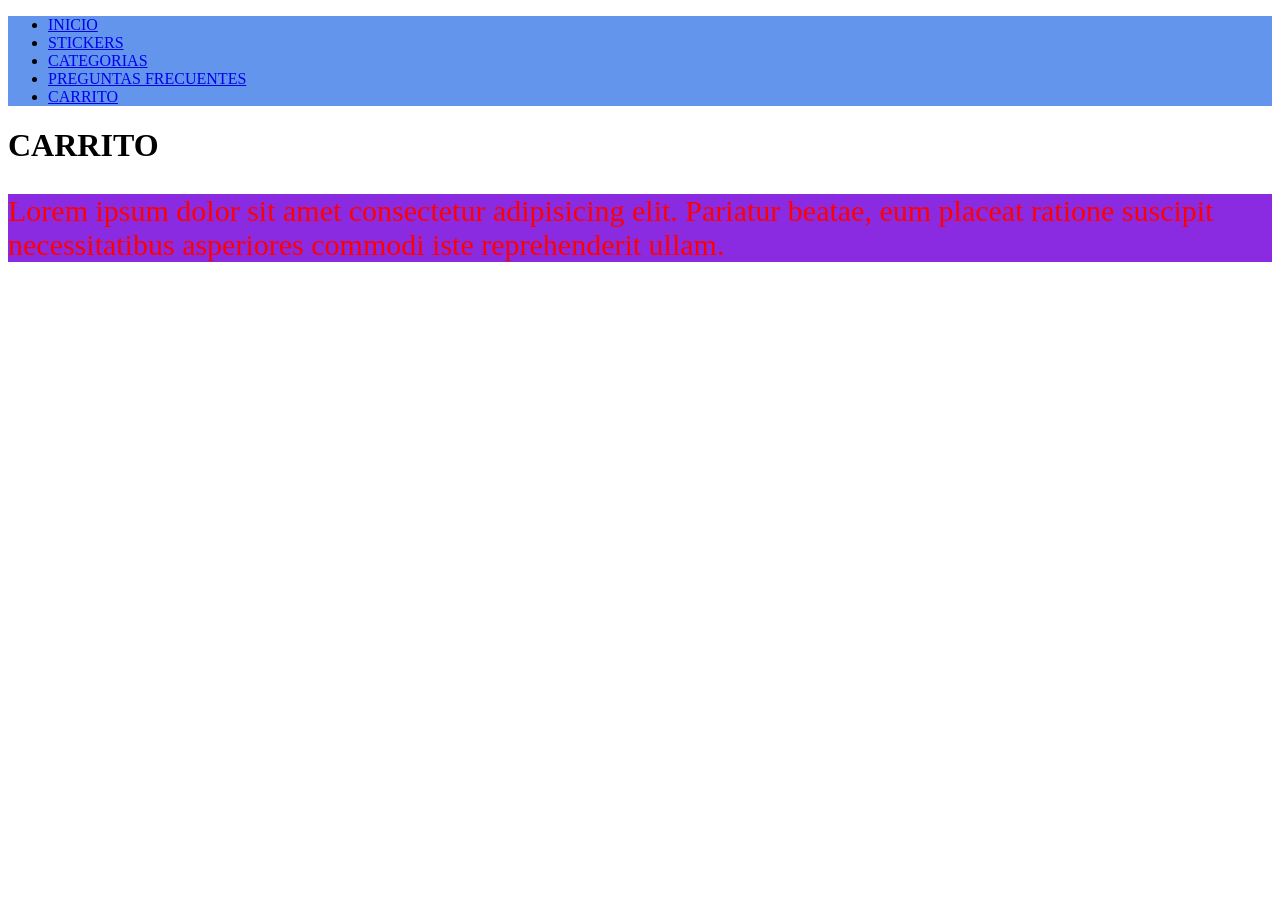
==== pages/carrito.html @ f7669601 "first commit" ====
<!DOCTYPE html>
<html lang="en">
<head>

    <meta charset="UTF-8">
    <meta name="viewport" content="width=, initial-scale=1.0">
    <title>Document</title>

    <link rel="stylesheet" href="../css/style.css">
    
</head>
<body>
    <header id="fondoHeader">
        <nav>
            <ul>
                <li>
                    <a href="../index.html"> INICIO</a>
                </li>
                <li>
                    <a href="./stickers.html"> STICKERS </a>
                </li>
                <li>
                    <a href= "./categorias.html"> CATEGORIAS </a>
                </li>
                <li><a href="./preguntas_frecuentes.html"> PREGUNTAS FRECUENTES </a></li>
            
                <li>
                    <a href="#"> CARRITO </a>
                </li>

            </ul>
        </nav>
    </header>
    <main>
        <h1> CARRITO </h1>

    <P class="colorRojo">Lorem ipsum dolor sit amet consectetur adipisicing elit. Pariatur beatae, eum placeat ratione suscipit
            necessitatibus asperiores commodi iste reprehenderit ullam.</P>
    </main>
    <footer></footer>
</body>
</html>
---- css/style.css ----
@import url('https://fonts.googleapis.com/css2?family=Nunito:ital,wght@0,200..1000;1,200..1000&display=swap');


#fondoHeader {

    background-color: cornflowerblue;



}

.colorVerde {

    color: chartreuse;
}

.colorAmarillo {
    color: yellow;
}

.colorBlanco {

    color: white;
}

.colorRojo {

    color: red;
}

.tipografiaNunito {
    font-family: "Nunito", sans-serif;
}


p {
    background-color: blueviolet;
    font-style: inherit;
    font-size: 30px;}
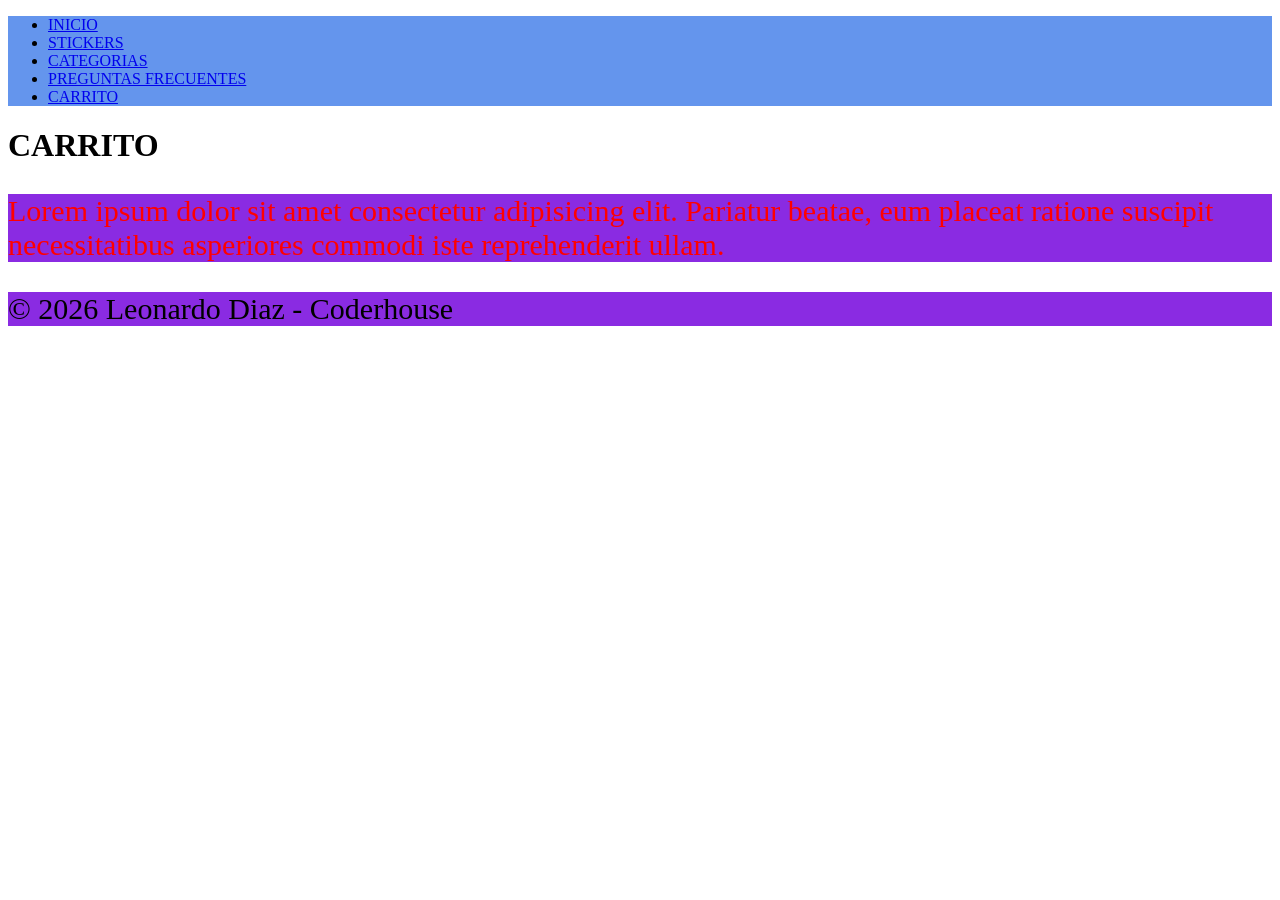
==== commit 578cf2f4: "Agregado de footer con bootstrap en todos los html" ====
--- a/pages/carrito.html
+++ b/pages/carrito.html
@@ -3,7 +3,7 @@
 <head>
 
     <meta charset="UTF-8">
-    <meta name="viewport" content="width=, initial-scale=1.0">
+  <meta name="viewport" content="width=device-width, initial-scale=1.0">
     <title>Document</title>
 
     <link rel="stylesheet" href="../css/style.css">
@@ -37,6 +37,8 @@
     <P class="colorRojo">Lorem ipsum dolor sit amet consectetur adipisicing elit. Pariatur beatae, eum placeat ratione suscipit
             necessitatibus asperiores commodi iste reprehenderit ullam.</P>
     </main>
-    <footer></footer>
+     <footer class="bg-dark text-white text-center py-4 mt-5">
+        <p class="mb-0"> &copy; 2026 Leonardo Diaz - Coderhouse</p>
+    </footer>
 </body>
 </html>
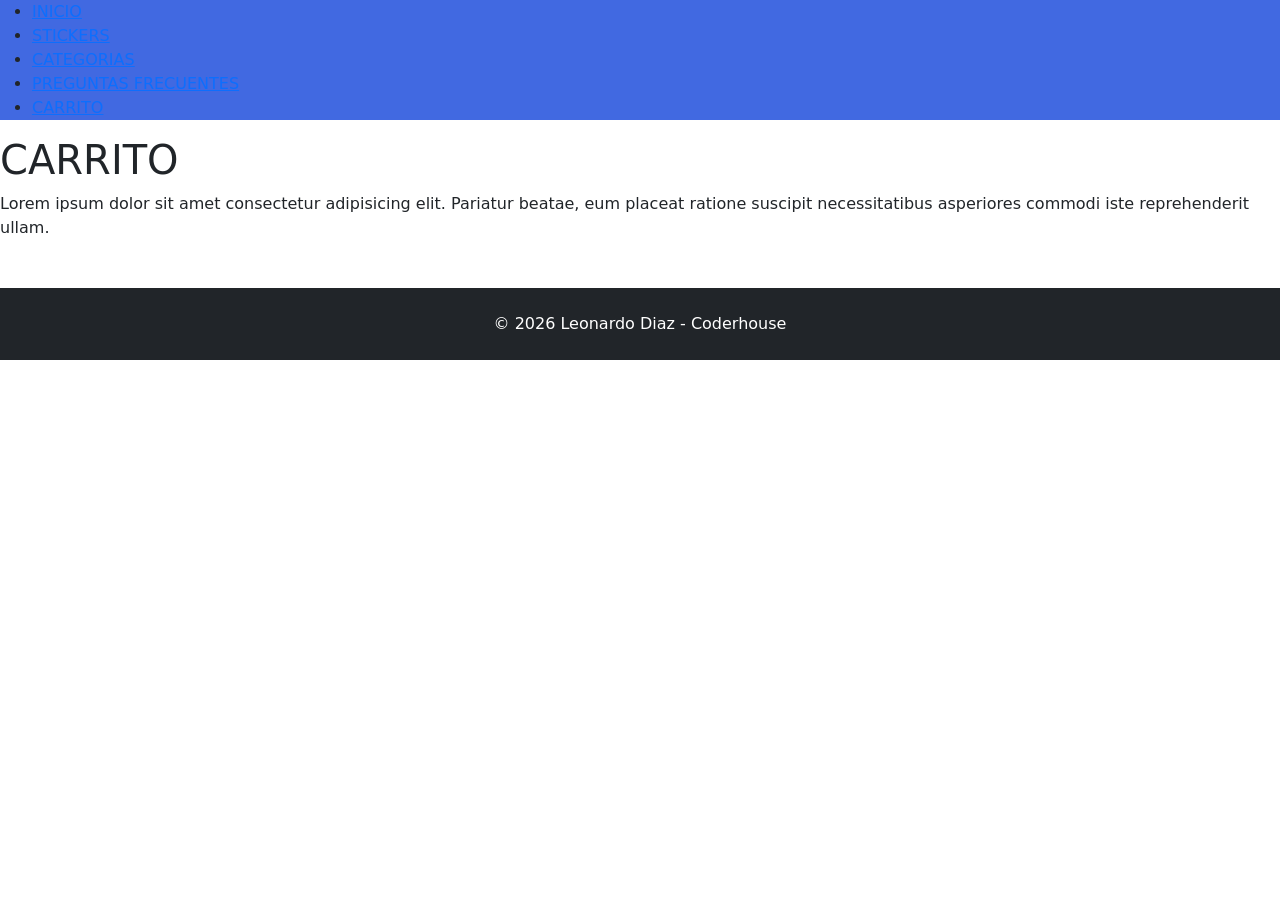
==== commit dfaea468: "Agregado de cdn en html carrito" ====
--- a/pages/carrito.html
+++ b/pages/carrito.html
@@ -7,6 +7,7 @@
     <title>Document</title>
 
     <link rel="stylesheet" href="../css/style.css">
+    <link href="https://cdn.jsdelivr.net/npm/bootstrap@5.3.0/dist/css/bootstrap.min.css" rel="stylesheet">
     
 </head>
 <body>
@@ -40,5 +41,7 @@
      <footer class="bg-dark text-white text-center py-4 mt-5">
         <p class="mb-0"> &copy; 2026 Leonardo Diaz - Coderhouse</p>
     </footer>
+
+    <script src="https://cdn.jsdelivr.net/npm/bootstrap@5.3.0/dist/js/bootstrap.bundle.min.js"></script>
 </body>
 </html>
--- a/css/style.css
+++ b/css/style.css
@@ -1,39 +1,74 @@
 @import url('https://fonts.googleapis.com/css2?family=Nunito:ital,wght@0,200..1000;1,200..1000&display=swap');
 
+/*Variables Globales*/
+:root{
+--color-fondo:#ffffff;
+--color-texto:#1a1a1a;
+--color-logo:#4169E1;
+--fuente-principal:'Nunito', sans-serif;
+}
 
+/* Estilo general para el body */
+body{
+    background-color: var(--color-fondo);
+    color:var(--color-texto);
+    font-family:var(--fuente-principal);
+    font-size: 1.1rem;
+}
+
+/* Estilo para el header */
 #fondoHeader {
+    background-color: var(--color-logo);
+    transition: background-color 0.5s ease;    
+}
 
-    background-color: cornflowerblue;
+/*Tamaño logo*/
+.logo-nav {
+    width: 12rem;
+    height: auto;
+    transition: transform 0.3s ease ;
+}
+
+/* Efecto hover para el logo */
+.logo-nav:hover {
+    transform: scale(1.05);
+}
 
 
-
+/* Efecto hover para el header */
+.navbar-dark .navbar-nav .nav-link:hover {
+    color: #ffde59;
+   transition: all 0.3s ease;
 }
 
-.colorVerde {
-
-    color: chartreuse;
+.container {
+    padding-top: 2rem;
+    padding-bottom: 2rem;
 }
 
-.colorAmarillo {
-    color: yellow;
+/* Estilos de la sección de productor */
+
+.card-sticker {
+    transition: transform 0.3s ease, box-shadow 0.3s ease;
+}   
+
+.card-sticker:hover {
+    transform: translateY(-10px);
+    box-shadow: 0 10px 20px rgba(0, 0, 0, 0.1)!important;
 }
 
-.colorBlanco {
-
-    color: white;
+/* Animaciones y efectos movimiento sticker principal */
+.floating-sticker{
+    filter: drop-shadow(10px 10px 15px rgba(0,0,0,0.15));
+    
+    animation: float 4s ease-in-out infinite;
 }
 
-.colorRojo {
-
-    color: red;
+@keyframes float{
+    0%{transform: translateY(0px);}
+    50% {transform: translateY(-20px);}
+    100% {transform: translateY(0px); }
 }
-
 .tipografiaNunito {
     font-family: "Nunito", sans-serif;
 }
-
-
-p {
-    background-color: blueviolet;
-    font-style: inherit;
-    font-size: 30px;} 
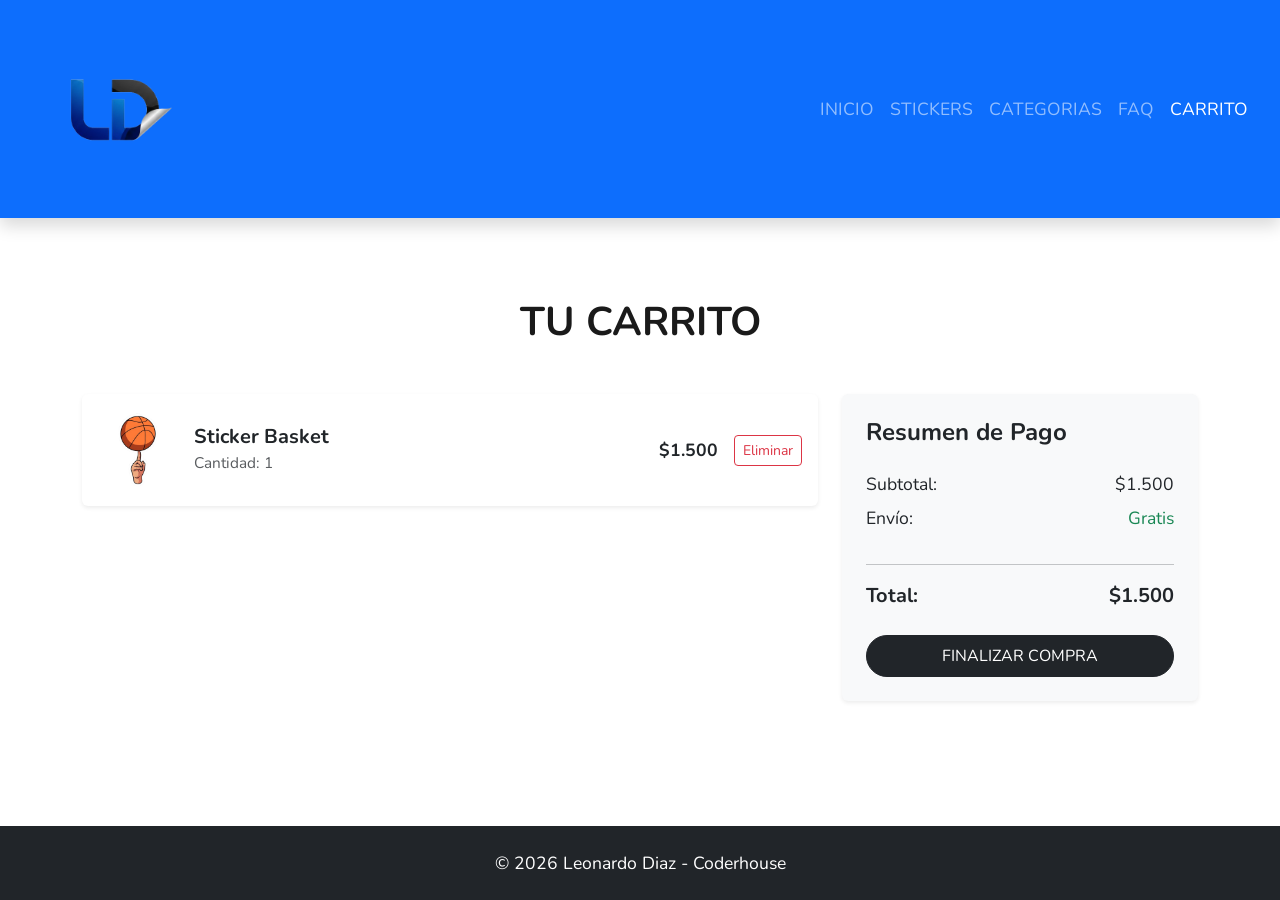
==== commit 1882f18b: "Maqueta para carrito con bootstrap" ====
--- a/pages/carrito.html
+++ b/pages/carrito.html
@@ -1,44 +1,81 @@
 <!DOCTYPE html>
-<html lang="en">
+<html lang="es">
 <head>
+    <meta charset="UTF-8">
+    <meta name="viewport" content="width=device-width, initial-scale=1.0">
+    <title>Mi Carrito - Sticker Shop</title>
 
-    <meta charset="UTF-8">
-  <meta name="viewport" content="width=device-width, initial-scale=1.0">
-    <title>Document</title>
+    <link href="https://cdn.jsdelivr.net/npm/bootstrap@5.3.0/dist/css/bootstrap.min.css" rel="stylesheet">
+    <link rel="stylesheet" href="../css/style.css">
+</head>
 
-    <link rel="stylesheet" href="../css/style.css">
-    <link href="https://cdn.jsdelivr.net/npm/bootstrap@5.3.0/dist/css/bootstrap.min.css" rel="stylesheet">
-    
-</head>
-<body>
+<body class="d-flex flex-column min-vh-100">
+
     <header id="fondoHeader">
-        <nav>
-            <ul>
-                <li>
-                    <a href="../index.html"> INICIO</a>
-                </li>
-                <li>
-                    <a href="./stickers.html"> STICKERS </a>
-                </li>
-                <li>
-                    <a href= "./categorias.html"> CATEGORIAS </a>
-                </li>
-                <li><a href="./preguntas_frecuentes.html"> PREGUNTAS FRECUENTES </a></li>
-            
-                <li>
-                    <a href="#"> CARRITO </a>
-                </li>
+        <nav class="navbar navbar-expand-lg navbar-dark bg-primary shadow">
+            <div class="container-fluid px-4">
+                <a class="navbar-brand fw-bold" href="../index.html">
+                    <img src="../assets/imagenes/Logo_LD.png" alt="Logo sticker" class="logo-nav">
+                </a>
 
-            </ul>
+                <button class="navbar-toggler" type="button" data-bs-toggle="collapse" data-bs-target="#navbarNav"> 
+                    <span class="navbar-toggler-icon"></span> 
+                </button>
+
+                <div class="collapse navbar-collapse" id="navbarNav">
+                    <ul class="navbar-nav ms-auto">
+                        <li class="nav-item"><a class="nav-link" href="../index.html">INICIO</a></li>
+                        <li class="nav-item"><a class="nav-link" href="stickers.html">STICKERS</a></li>
+                        <li class="nav-item"><a class="nav-link" href="categorias.html">CATEGORIAS</a></li>
+                        <li class="nav-item"><a class="nav-link" href="preguntas_frecuentes.html">FAQ</a></li>
+                        <li class="nav-item"><a class="nav-link active" href="#">CARRITO</a></li> 
+                    </ul>
+                </div>
+            </div>
         </nav>
     </header>
-    <main>
-        <h1> CARRITO </h1>
 
-    <P class="colorRojo">Lorem ipsum dolor sit amet consectetur adipisicing elit. Pariatur beatae, eum placeat ratione suscipit
-            necessitatibus asperiores commodi iste reprehenderit ullam.</P>
+    <main class="container my-5 flex-grow-1">
+        <h1 class="text-center fw-bold mb-5">TU CARRITO</h1>
+        
+        <div class="row">
+            <div class="col-lg-8 mb-4">
+                <div class="card shadow-sm p-3 border-0 mb-3 card-sticker">
+                    <div class="d-flex align-items-center justify-content-between flex-wrap">
+                        <img src="../assets/imagenes/basket_mano_+_pelota-removebg-preview.png" width="80" alt="Sticker Basket">
+                        <div class="ms-3 flex-grow-1">
+                            <h5 class="mb-0 fw-bold">Sticker Basket</h5>
+                            <small class="text-muted">Cantidad: 1</small>
+                        </div>
+                        <p class="mb-0 fw-bold mx-3">$1.500</p>
+                        <button class="btn btn-sm btn-outline-danger">Eliminar</button>
+                    </div>
+                </div>
+                </div>
+
+            <div class="col-lg-4">
+                <div class="card shadow-sm border-0 p-4 bg-light">
+                    <h4 class="fw-bold mb-4">Resumen de Pago</h4>
+                    <div class="d-flex justify-content-between mb-2">
+                        <span>Subtotal:</span>
+                        <span>$1.500</span>
+                    </div>
+                    <div class="d-flex justify-content-between mb-3">
+                        <span>Envío:</span>
+                        <span class="text-success">Gratis</span>
+                    </div>
+                    <hr>
+                    <div class="d-flex justify-content-between mb-4">
+                        <span class="fw-bold fs-5">Total:</span>
+                        <span class="fw-bold fs-5">$1.500</span>
+                    </div>
+                    <button class="btn btn-dark w-100 rounded-pill py-2">FINALIZAR COMPRA</button>
+                </div>
+            </div>
+        </div>
     </main>
-     <footer class="bg-dark text-white text-center py-4 mt-5">
+
+    <footer class="bg-dark text-white text-center py-4">
         <p class="mb-0"> &copy; 2026 Leonardo Diaz - Coderhouse</p>
     </footer>
 
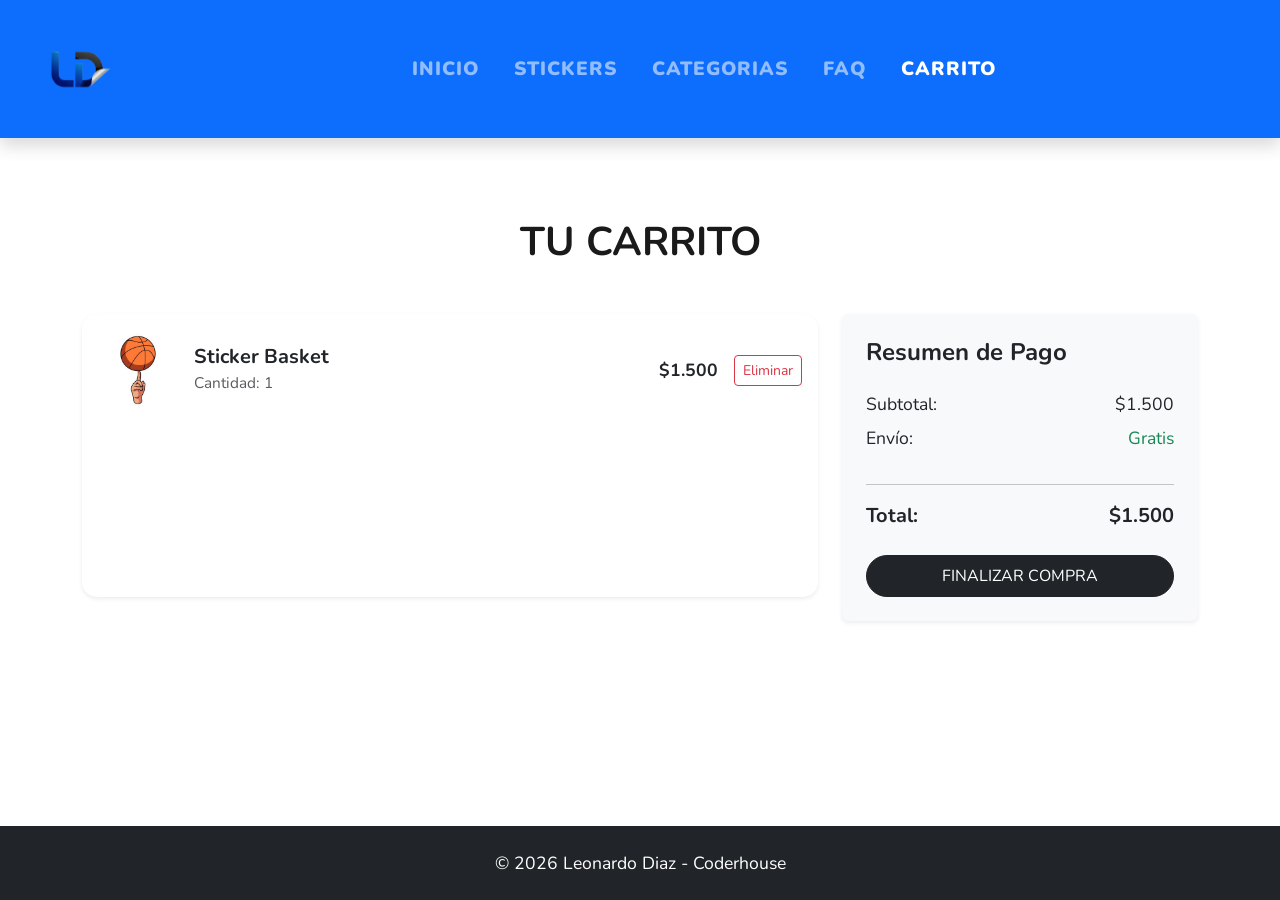
==== commit 643cda28: "Todas las paginas html con contenido" ====
--- a/pages/carrito.html
+++ b/pages/carrito.html
@@ -23,7 +23,7 @@
                 </button>
 
                 <div class="collapse navbar-collapse" id="navbarNav">
-                    <ul class="navbar-nav ms-auto">
+                    <ul class="navbar-nav mx-auto">
                         <li class="nav-item"><a class="nav-link" href="../index.html">INICIO</a></li>
                         <li class="nav-item"><a class="nav-link" href="stickers.html">STICKERS</a></li>
                         <li class="nav-item"><a class="nav-link" href="categorias.html">CATEGORIAS</a></li>
--- a/css/style.css
+++ b/css/style.css
@@ -1,74 +1,242 @@
-@import url('https://fonts.googleapis.com/css2?family=Nunito:ital,wght@0,200..1000;1,200..1000&display=swap');
-
-/*Variables Globales*/
-:root{
---color-fondo:#ffffff;
---color-texto:#1a1a1a;
---color-logo:#4169E1;
---fuente-principal:'Nunito', sans-serif;
+@charset "UTF-8";
+@import url("https://fonts.googleapis.com/css2?family=Nunito:ital,wght@0,200..1000;1,200..1000&display=swap");
+/* Animaciones y efectos movimiento sticker principal */
+@keyframes float {
+  0% {
+    transform: translateY(0);
+  }
+  50% {
+    transform: translateY(-20px);
+  }
+  100% {
+    transform: translateY(0);
+  }
+}
+* {
+  margin: 0;
+  padding: 0;
+  box-sizing: border-box;
+}
+
+body {
+  margin: 0;
+  padding: 0;
+}
+
+ul, ol {
+  list-style: none;
+}
+
+a {
+  text-decoration: none;
+  color: inherit;
 }
 
 /* Estilo general para el body */
-body{
-    background-color: var(--color-fondo);
-    color:var(--color-texto);
-    font-family:var(--fuente-principal);
-    font-size: 1.1rem;
-}
-
-/* Estilo para el header */
+body {
+  background-color: #ffffff;
+  color: #1a1a1a;
+  font-family: "Nunito", sans-serif;
+  font-size: 1.1rem;
+}
+
+.tipografiaNunito {
+  font-family: "Nunito", sans-serif, sans-serif !important;
+}
+
+main.container {
+  padding-top: 2rem;
+  padding-bottom: 2rem;
+}
+
 #fondoHeader {
-    background-color: var(--color-logo);
-    transition: background-color 0.5s ease;    
-}
-
-/*Tamaño logo*/
-.logo-nav {
-    width: 12rem;
-    height: auto;
-    transition: transform 0.3s ease ;
-}
-
-/* Efecto hover para el logo */
-.logo-nav:hover {
-    transform: scale(1.05);
-}
-
-
-/* Efecto hover para el header */
-.navbar-dark .navbar-nav .nav-link:hover {
-    color: #ffde59;
-   transition: all 0.3s ease;
-}
-
-.container {
-    padding-top: 2rem;
-    padding-bottom: 2rem;
-}
-
-/* Estilos de la sección de productor */
+  background-color: #4169E1;
+}
+#fondoHeader .navbar-nav {
+  display: flex;
+  flex-direction: column;
+  align-items: center;
+  gap: 15px;
+  padding: 1rem 0;
+}
+#fondoHeader .logo-nav {
+  max-width: 7rem;
+  height: auto;
+  transition: transform 0.3s ease;
+  vertical-align: middle;
+}
+#fondoHeader .logo-nav:hover {
+  transform: scale(1.1);
+}
+@media (min-width: 1024px) {
+  #fondoHeader .navbar-nav {
+    flex-direction: row;
+    justify-content: center;
+    padding: 0;
+    gap: 5px;
+  }
+}
+#fondoHeader .nav-link {
+  font-family: "Nunito", sans-serif !important;
+  font-size: 1.2rem !important;
+  font-weight: 1000 !important;
+  letter-spacing: 1px !important;
+  padding-left: 15px !important;
+  padding-right: 15px !important;
+}
+#fondoHeader .navbar-dark .navbar-nav .nav-link:hover {
+  color: #ffde59;
+  transition: all 0.3s ease-in-out !important;
+}
+
+.animacion-flotar {
+  filter: drop-shadow(15px 15px 20px rgba(0, 0, 0, 0.4)) !important;
+  animation: float 4s ease-in-out infinite;
+}
+
+.contenedor-carrusel {
+  background-color: #4169E1;
+  border: 2px solid #eeeeee;
+  border-radius: 20px;
+  padding: 2rem !important;
+  box-shadow: 0 10px 30px rgba(0, 0, 0, 0.5);
+  margin: 2rem auto;
+  max-width: 95% !important;
+  height: auto !important;
+  min-height: 500px;
+  overflow: hidden;
+}
+@media (min-width: 1024px) {
+  .contenedor-carrusel {
+    max-width: 80% !important;
+    min-height: 600px;
+  }
+}
+.contenedor-carrusel .carousel-inner {
+  padding-bottom: 50px;
+}
+.contenedor-carrusel .carousel-item {
+  text-align: center;
+}
+.contenedor-carrusel .carousel-item img.img-fluid {
+  height: 250px !important;
+  width: auto !important;
+  object-fit: contain !important;
+  margin: 0 auto 2rem auto !important;
+  display: block !important;
+}
+@media (min-width: 1024px) {
+  .contenedor-carrusel .carousel-item img.img-fluid {
+    height: 350px !important;
+  }
+}
+.contenedor-carrusel {
+  /* Ajuste de Textos */
+}
+.contenedor-carrusel .carousel-caption {
+  position: relative !important;
+  left: 0 !important;
+  right: 0 !important;
+  bottom: 0 !important;
+  margin-top: 1rem;
+  color: white;
+}
+.contenedor-carrusel .carousel-caption h5 {
+  color: #ffde59 !important;
+  font-weight: bold;
+  font-size: 1.5rem !important;
+  margin-bottom: 0.5rem !important;
+}
+@media (min-width: 1024px) {
+  .contenedor-carrusel .carousel-caption h5 {
+    font-size: 2rem !important;
+  }
+}
+.contenedor-carrusel .carousel-caption p {
+  font-size: 1rem !important;
+  max-width: 80%;
+  margin: 0 auto !important;
+}
+.contenedor-carrusel {
+  /* Puntos de navegación */
+}
+.contenedor-carrusel .carousel-indicators {
+  bottom: -10px !important;
+}
 
 .card-sticker {
-    transition: transform 0.3s ease, box-shadow 0.3s ease;
-}   
-
+  transition: all 0.3s ease-in-out !important;
+}
+.card-sticker .card-body h2 {
+  color: #4169E1;
+  letter-spacing: 1px;
+  transition: color 0.3s ease;
+}
+.card-sticker:hover h2 {
+  color: rgb(29.1136363636, 67.9318181818, 184.3863636364);
+}
+.card-sticker:hover img {
+  transform: scale(1.05);
+  transition: transform 0.3s ease;
+}
+.card-sticker .bg-light {
+  display: flex;
+  align-items: center;
+  justify-content: center;
+  overflow: hidden;
+  height: 250px;
+}
+
+.card-sticker {
+  transition: all 0.3s ease-in-out !important;
+  border-radius: 15px !important;
+  overflow: hidden;
+  background-color: #fff !important;
+  border: none !important;
+  height: 100%;
+  display: flex;
+  flex-direction: column;
+}
 .card-sticker:hover {
-    transform: translateY(-10px);
-    box-shadow: 0 10px 20px rgba(0, 0, 0, 0.1)!important;
-}
-
-/* Animaciones y efectos movimiento sticker principal */
-.floating-sticker{
-    filter: drop-shadow(10px 10px 15px rgba(0,0,0,0.15));
-    
-    animation: float 4s ease-in-out infinite;
-}
-
-@keyframes float{
-    0%{transform: translateY(0px);}
-    50% {transform: translateY(-20px);}
-    100% {transform: translateY(0px); }
-}
-.tipografiaNunito {
-    font-family: "Nunito", sans-serif;
-}
+  transform: translateY(-10px);
+  box-shadow: 0 10px 20px rgba(0, 0, 0, 0.2) !important;
+}
+.card-sticker .card-img-top {
+  height: 200px !important;
+  object-fit: contain !important;
+  padding: 1.5rem !important;
+  background-color: #f8f9fa !important;
+}
+@media (min-width: 1024px) {
+  .card-sticker .card-img-top {
+    height: 250px !important;
+  }
+}
+.card-sticker .card-body {
+  padding: 1.25rem;
+  flex-grow: 1;
+  display: flex;
+  flex-direction: column;
+  justify-content: space-between;
+}
+.card-sticker .card-body .card-title {
+  color: #4169E1 !important;
+  font-size: 1.2rem;
+  font-weight: bold;
+}
+.card-sticker .card-body .card-text {
+  font-weight: bold;
+  font-size: 1.1rem;
+  color: #555 !important;
+}
+.card-sticker .card-body .btn {
+  border-radius: 50px !important;
+  transition: all 0.3s ease-in-out !important;
+}
+.card-sticker .card-body .btn:hover {
+  background-color: #ffde59 !important;
+  color: #000 !important;
+  border-color: #ffde59 !important;
+}
+
+/*# sourceMappingURL=style.css.map */
